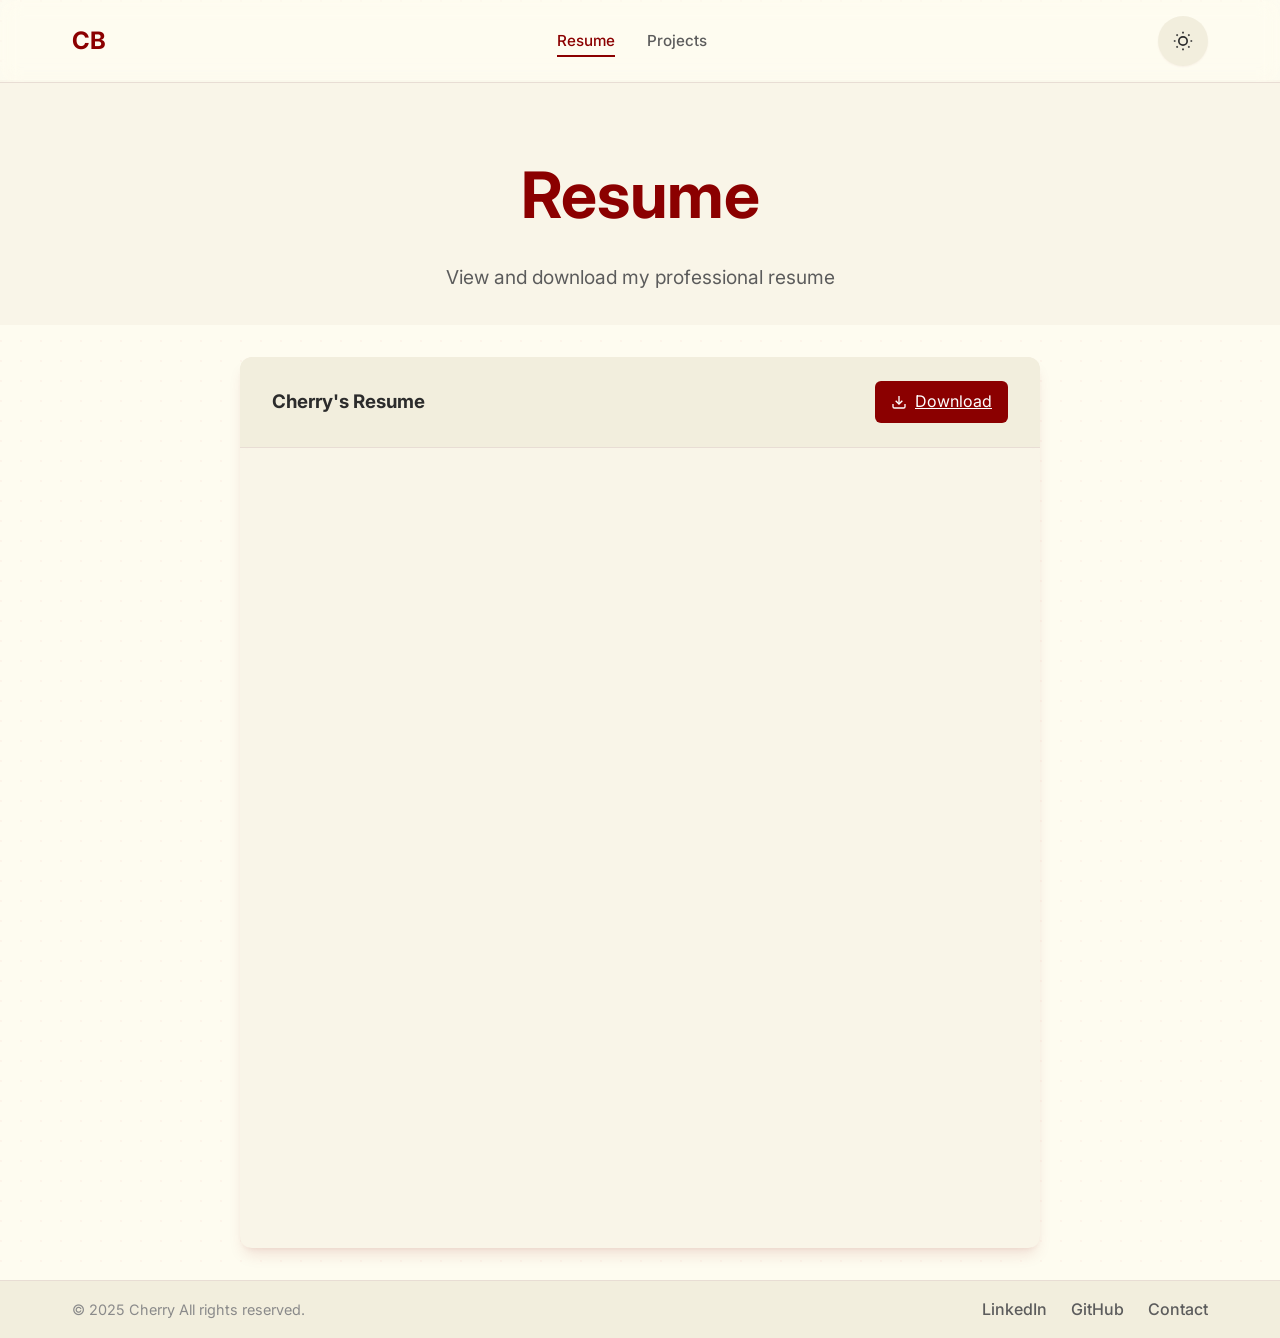
==== resume.html @ 14c986d5 "Update layout and styling: smaller triangle with text focus, clean PDF resume viewer, larger homepag" ====
<!DOCTYPE html>
<html lang="en">
<head>
    <meta charset="UTF-8">
    <meta name="viewport" content="width=device-width, initial-scale=1.0">
    <title>Resume - Cherry!</title>
    <link rel="stylesheet" href="styles.css">
    <link rel="preconnect" href="https://fonts.googleapis.com">
    <link rel="preconnect" href="https://fonts.gstatic.com" crossorigin>
    <link href="https://fonts.googleapis.com/css2?family=Inter:wght@300;400;500;600;700&display=swap" rel="stylesheet">
</head>
<body>
    <header class="header">
        <nav class="nav">
            <div class="nav-brand">
                <a href="index.html" class="logo-link">
                    <span class="logo">CB</span>
                </a>
            </div>
            <div class="nav-links">
                <a href="resume.html" class="nav-link active">Resume</a>
                <a href="projects.html" class="nav-link">Projects</a>
            </div>
            <button class="theme-toggle" id="theme-toggle" aria-label="Toggle theme">
                <svg class="theme-icon sun-icon" viewBox="0 0 24 24" fill="none" stroke="currentColor" stroke-width="2">
                    <circle cx="12" cy="12" r="5"/>
                    <path d="M12 1v2M12 21v2M4.22 4.22l1.42 1.42M18.36 18.36l1.42 1.42M1 12h2M21 12h2M4.22 19.78l1.42-1.42M18.36 5.64l1.42-1.42"/>
                </svg>
                <svg class="theme-icon moon-icon" viewBox="0 0 24 24" fill="none" stroke="currentColor" stroke-width="2">
                    <path d="M21 12.79A9 9 0 1 1 11.21 3 7 7 0 0 0 21 12.79z"/>
                </svg>
            </button>
        </nav>
    </header>

    <main class="main">
        <section class="page-header">
            <div class="container">
                <h1 class="page-title">Resume</h1>
                <p class="page-subtitle">View and download my professional resume</p>
            </div>
        </section>

        <section class="resume-section">
            <div class="container">
                <div class="resume-viewer">
                    <div class="viewer-header">
                        <h3>Cherry's Resume</h3>
                        <a href="Cherry Bhatt Resume.pdf" class="download-btn" download="Cherry_Bhatt_Resume.pdf">
                            <svg viewBox="0 0 24 24" fill="none" stroke="currentColor" stroke-width="2">
                                <path d="M21 15v4a2 2 0 0 1-2 2H5a2 2 0 0 1-2-2v-4"/>
                                <polyline points="7,10 12,15 17,10"/>
                                <line x1="12" y1="15" x2="12" y2="3"/>
                            </svg>
                            Download
                        </a>
                    </div>
        <div class="pdf-viewer">
            <iframe src="Cherry Bhatt Resume.pdf#toolbar=0&navpanes=0&scrollbar=0&statusbar=0&messages=0&scrollbar=0" 
                    width="100%" 
                    height="800px" 
                    frameborder="0"
                    class="resume-pdf">
            </iframe>
        </div>
                </div>
            </div>
        </section>
    </main>

    <footer class="footer">
        <div class="container">
            <div class="footer-content">
                <p>&copy; 2025 Cherry All rights reserved.</p>
                <div class="social-links">
                    <a href="https://www.linkedin.com/in/cherrybhatt/" class="social-link" aria-label="LinkedIn" target="_blank" rel="noopener noreferrer">LinkedIn</a>
                    <a href="#" class="social-link" aria-label="GitHub">GitHub</a>
                    <div class="contact-container">
                        <a href="#" class="social-link contact-link" aria-label="Contact" id="contact-link">Contact</a>
                        <div class="contact-tooltip" id="contact-tooltip">
                            <span class="contact-email">cbhatt@alumni.cmu.edu</span>
                            <span class="contact-copy">Click to copy</span>
                        </div>
                    </div>
                </div>
            </div>
        </div>
    </footer>

    <script src="script.js"></script>
    <script>
        // Initialize contact tooltip functionality
        document.addEventListener('DOMContentLoaded', () => {
            new ContactTooltip();
        });
    </script>
</body>
</html>
---- styles.css ----
/* CSS Custom Properties for Theme Management */
:root {
  /* Light Theme Colors - Soft Yellowish Cream Paper Base */
  --bg-primary: #fefcf0;
  --bg-secondary: #f9f5e8;
  --bg-tertiary: #f2eedd;
  --text-primary: #2c2c2c;
  --text-secondary: #5c5c5c;
  --text-muted: #8a8a8a;
  --accent-primary: #8b0000;
  --accent-secondary: #8b0000;
  --accent-tertiary: #8b0000;
  --border-color: #e8ddd4;
  --shadow-sm: 0 1px 2px 0 rgb(139 0 0 / 0.05);
  --shadow-md: 0 4px 6px -1px rgb(139 0 0 / 0.1), 0 2px 4px -2px rgb(139 0 0 / 0.1);
  --shadow-lg: 0 10px 15px -3px rgb(139 0 0 / 0.1), 0 4px 6px -4px rgb(139 0 0 / 0.1);
  --shadow-xl: 0 20px 25px -5px rgb(139 0 0 / 0.1), 0 8px 10px -6px rgb(139 0 0 / 0.1);
}

/* Dark Theme Colors - Deep with Crimson Accents */
[data-theme="dark"] {
  --bg-primary: #1a1a1a;
  --bg-secondary: #2a2a2a;
  --bg-tertiary: #3a3a3a;
  --text-primary: #f8f8f8;
  --text-secondary: #d4d4d4;
  --text-muted: #a0a0a0;
  --accent-primary: #8b0000;
  --accent-secondary: #8b0000;
  --accent-tertiary: #8b0000;
  --border-color: #404040;
  --shadow-sm: 0 1px 2px 0 rgb(139 0 0 / 0.3);
  --shadow-md: 0 4px 6px -1px rgb(139 0 0 / 0.3), 0 2px 4px -2px rgb(139 0 0 / 0.3);
  --shadow-lg: 0 10px 15px -3px rgb(139 0 0 / 0.3), 0 4px 6px -4px rgb(139 0 0 / 0.3);
  --shadow-xl: 0 20px 25px -5px rgb(139 0 0 / 0.3), 0 8px 10px -6px rgb(139 0 0 / 0.3);
}

/* Reset and Base Styles */
* {
  margin: 0;
  padding: 0;
  box-sizing: border-box;
}

html {
  scroll-behavior: smooth;
}

body {
  font-family: 'Inter', -apple-system, BlinkMacSystemFont, 'Segoe UI', Roboto, sans-serif;
  background-color: var(--bg-primary);
  background-image: 
    radial-gradient(circle at 1px 1px, rgba(220, 20, 60, 0.03) 1px, transparent 0);
  background-size: 20px 20px;
  color: var(--text-primary);
  line-height: 1.6;
  transition: background-color 0.3s ease, color 0.3s ease;
}

.container {
  max-width: 1200px;
  margin: 0 auto;
  padding: 0 2rem;
}

/* Header Styles */
.header {
  position: fixed;
  top: 0;
  left: 0;
  right: 0;
  z-index: 1000;
  background-color: rgba(255, 255, 255, 0.8);
  backdrop-filter: blur(10px);
  border-bottom: 1px solid var(--border-color);
  transition: background-color 0.3s ease;
}

[data-theme="dark"] .header {
  background-color: rgba(15, 23, 42, 0.8);
}

.homepage-header {
  padding: 2rem 0;
}

.homepage-header .nav {
  padding: 1.5rem 2rem;
}

.nav {
  display: flex;
  justify-content: space-between;
  align-items: center;
  padding: 1rem 2rem;
  max-width: 1200px;
  margin: 0 auto;
}

.logo {
  font-size: 1.5rem;
  font-weight: 700;
  background: linear-gradient(135deg, var(--accent-primary), var(--accent-secondary));
  -webkit-background-clip: text;
  -webkit-text-fill-color: transparent;
  background-clip: text;
}

.nav-links {
  display: flex;
  gap: 2rem;
  align-items: center;
}

.nav-link {
  color: var(--text-secondary);
  text-decoration: none;
  font-weight: 500;
  font-size: 0.95rem;
  transition: color 0.3s ease, transform 0.3s ease;
  position: relative;
}

.nav-link:hover {
  color: var(--accent-primary);
  transform: translateY(-2px);
}

.nav-link::after {
  content: '';
  position: absolute;
  bottom: -4px;
  left: 0;
  width: 0;
  height: 2px;
  background: var(--accent-primary);
  transition: width 0.3s ease;
}

.nav-link:hover::after {
  width: 100%;
}

.nav-link.active {
  color: var(--accent-primary);
}

.nav-link.active::after {
  width: 100%;
}

.logo-link {
  text-decoration: none;
}

/* Theme Toggle Button */
.theme-toggle {
  position: relative;
  width: 50px;
  height: 50px;
  border: none;
  border-radius: 50%;
  background-color: var(--bg-tertiary);
  color: var(--text-primary);
  cursor: pointer;
  display: flex;
  align-items: center;
  justify-content: center;
  transition: all 0.3s ease;
  box-shadow: var(--shadow-sm);
}

.theme-toggle:hover {
  transform: scale(1.05);
  box-shadow: var(--shadow-md);
}

.theme-toggle:active {
  transform: scale(0.95);
}

.theme-icon {
  width: 20px;
  height: 20px;
  transition: opacity 0.3s ease, transform 0.3s ease;
}

.moon-icon {
  position: absolute;
  opacity: 0;
  transform: rotate(180deg);
}

[data-theme="dark"] .sun-icon {
  opacity: 0;
  transform: rotate(180deg);
}

[data-theme="dark"] .moon-icon {
  opacity: 1;
  transform: rotate(0deg);
}

/* Main Content */
.main {
  margin-top: 80px;
}

/* Hero Section */
.hero {
  min-height: 100vh;
  display: flex;
  flex-direction: column;
  justify-content: center;
  align-items: center;
  padding: 2rem;
  position: relative;
  overflow: hidden;
}

.hero-content {
  display: grid;
  grid-template-columns: 2fr 1fr;
  gap: 3rem;
  align-items: center;
  max-width: 1200px;
  width: 100%;
  margin-bottom: 4rem;
}

.hero-text {
  z-index: 2;
}

.hero-title {
  font-size: clamp(2.5rem, 5vw, 4rem);
  font-weight: 700;
  line-height: 1.1;
  margin-bottom: 1.5rem;
}

.greeting {
  display: block;
  font-size: clamp(1.2rem, 2.5vw, 1.5rem);
  font-weight: 400;
  color: var(--text-secondary);
  margin-bottom: 0.5rem;
}

.name {
  display: block;
  background: linear-gradient(135deg, var(--accent-primary), var(--accent-secondary), var(--accent-tertiary));
  -webkit-background-clip: text;
  -webkit-text-fill-color: transparent;
  background-clip: text;
  background-size: 200% 200%;
  animation: gradientShift 3s ease-in-out infinite;
}

@keyframes gradientShift {
  0%, 100% { background-position: 0% 50%; }
  50% { background-position: 100% 50%; }
}

.hero-subtitle {
  font-size: clamp(1.1rem, 2vw, 1.3rem);
  color: var(--text-secondary);
  margin-bottom: 1rem;
  font-weight: 500;
}

.hero-description {
  font-size: 1.1rem;
  color: var(--text-muted);
  max-width: 500px;
  line-height: 1.7;
}

/* Hero Visual */
.hero-visual {
  display: flex;
  justify-content: center;
  align-items: center;
  position: relative;
}

.triangle-container {
  display: flex;
  justify-content: center;
  align-items: center;
  width: 400px;
  height: 400px;
  padding: 50px;
}

.triangle-shape {
  width: 70%;
  height: 70%;
  animation: rotate 20s linear infinite;
  filter: drop-shadow(0 4px 8px rgba(220, 20, 60, 0.2));
}

.triangle-shape circle {
  transition: all 0.3s ease;
  filter: drop-shadow(0 2px 4px rgba(139, 0, 0, 0.3));
  transform-origin: center;
}

.triangle-shape circle:hover {
  fill: var(--accent-secondary);
  transform: scale(1.2);
  transform-origin: center;
}

@keyframes rotate {
  from { transform: rotate(0deg); }
  to { transform: rotate(360deg); }
}

.floating-elements {
  position: relative;
  width: 400px;
  height: 400px;
  display: flex;
  align-items: center;
  justify-content: center;
}

.floating-cherry {
  position: absolute;
  animation: float 6s ease-in-out infinite;
  filter: drop-shadow(0 8px 16px rgba(220, 20, 60, 0.2));
}

.cherry-image {
  width: 100%;
  height: 100%;
  object-fit: cover;
  border-radius: 50%;
  transition: transform 0.3s ease;
}

.floating-cherry:hover .cherry-image {
  transform: scale(1.1) rotate(5deg);
}

.cherry-1 {
  width: 80px;
  height: 80px;
  top: 50%;
  left: 50%;
  transform: translate(-50%, -175%);
  animation-delay: 0s;
}

.cherry-2 {
  width: 80px;
  height: 80px;
  top: 50%;
  left: 50%;
  transform: translate(-175%, 87.5%);
  animation-delay: -2s;
}

.cherry-3 {
  width: 80px;
  height: 80px;
  top: 50%;
  left: 50%;
  transform: translate(75%, 87.5%);
  animation-delay: -4s;
}

@keyframes float {
  0%, 100% { transform: translateY(0px) rotate(0deg); }
  33% { transform: translateY(-20px) rotate(5deg); }
  66% { transform: translateY(-10px) rotate(-3deg); }
}

/* Scroll Indicator */
.scroll-indicator {
  display: flex;
  flex-direction: column;
  align-items: center;
  gap: 0.5rem;
  color: var(--text-muted);
  animation: bounce 2s infinite;
}

.scroll-arrow {
  width: 2px;
  height: 30px;
  background: linear-gradient(to bottom, var(--accent-primary), transparent);
  position: relative;
}

.scroll-arrow::after {
  content: '';
  position: absolute;
  bottom: 0;
  left: -4px;
  width: 10px;
  height: 10px;
  border-right: 2px solid var(--accent-primary);
  border-bottom: 2px solid var(--accent-primary);
  transform: rotate(45deg);
}

@keyframes bounce {
  0%, 20%, 50%, 80%, 100% { transform: translateY(0); }
  40% { transform: translateY(-10px); }
  60% { transform: translateY(-5px); }
}

/* About Section */
.about {
  padding: 6rem 0;
  background-color: var(--bg-secondary);
}

.section-title {
  font-size: clamp(2rem, 4vw, 3rem);
  font-weight: 700;
  text-align: center;
  margin-bottom: 3rem;
  background: linear-gradient(135deg, var(--accent-primary), var(--accent-secondary));
  -webkit-background-clip: text;
  -webkit-text-fill-color: transparent;
  background-clip: text;
}

.about-content {
  max-width: 800px;
  margin: 0 auto;
  text-align: center;
}

.about-text p {
  font-size: 1.2rem;
  color: var(--text-secondary);
  margin-bottom: 2rem;
  line-height: 1.8;
}

.skills {
  display: flex;
  flex-wrap: wrap;
  justify-content: center;
  gap: 1rem;
}

.skill-tag {
  padding: 0.5rem 1.5rem;
  background: linear-gradient(135deg, var(--accent-primary), var(--accent-secondary));
  color: white;
  border-radius: 25px;
  font-weight: 500;
  font-size: 0.9rem;
  box-shadow: var(--shadow-sm);
  transition: transform 0.3s ease, box-shadow 0.3s ease;
}

.skill-tag:hover {
  transform: translateY(-2px);
  box-shadow: var(--shadow-md);
}

.skill-tag.link {
  text-decoration: none;
  cursor: pointer;
}

.skill-tag.link:hover {
  transform: translateY(-2px);
  box-shadow: var(--shadow-md);
}


/* Footer */
.footer {
  background-color: var(--bg-tertiary);
  padding: 1rem 0;
  border-top: 1px solid var(--border-color);
}

.footer-content {
  display: flex;
  justify-content: space-between;
  align-items: center;
  flex-wrap: wrap;
  gap: 1rem;
}

.footer-content p {
  color: var(--text-muted);
  font-size: 0.9rem;
}

.social-links {
  display: flex;
  gap: 1.5rem;
}

.social-link {
  color: var(--text-secondary);
  text-decoration: none;
  font-weight: 500;
  transition: color 0.3s ease, transform 0.3s ease;
}

.social-link:hover {
  color: var(--accent-primary);
  transform: translateY(-2px);
}

/* Contact Tooltip Styles */
.contact-container {
  position: relative;
  display: inline-block;
}

.contact-tooltip {
  position: absolute;
  bottom: 100%;
  left: 50%;
  transform: translateX(-50%);
  background-color: var(--bg-primary);
  border: 1px solid var(--border-color);
  border-radius: 8px;
  padding: 12px 16px;
  box-shadow: var(--shadow-lg);
  opacity: 0;
  visibility: hidden;
  transition: all 0.3s ease;
  z-index: 1000;
  min-width: 200px;
  text-align: center;
  backdrop-filter: blur(10px);
}

.contact-tooltip::after {
  content: '';
  position: absolute;
  top: 100%;
  left: 50%;
  transform: translateX(-50%);
  border: 6px solid transparent;
  border-top-color: var(--bg-primary);
}

.contact-tooltip.show {
  opacity: 1;
  visibility: visible;
  transform: translateX(-50%) translateY(-8px);
}

.contact-email {
  display: block;
  font-weight: 500;
  color: var(--text-primary);
  margin-bottom: 4px;
}

.contact-copy {
  display: block;
  font-size: 0.8rem;
  color: var(--text-muted);
  font-style: italic;
}

/* Page Styles */
.page-header {
  padding: 4rem 0 2rem;
  text-align: center;
  background-color: var(--bg-secondary);
}

.page-title {
  font-size: clamp(2.5rem, 5vw, 4rem);
  font-weight: 700;
  margin-bottom: 1rem;
  background: linear-gradient(135deg, var(--accent-primary), var(--accent-secondary));
  -webkit-background-clip: text;
  -webkit-text-fill-color: transparent;
  background-clip: text;
}

.page-subtitle {
  font-size: 1.2rem;
  color: var(--text-secondary);
  max-width: 600px;
  margin: 0 auto;
}

/* Resume Page Styles */
.resume-section {
  padding: 2rem 0;
}

.resume-upload {
  max-width: 600px;
  margin: 0 auto;
}

.upload-area {
  border: 2px dashed var(--border-color);
  border-radius: 12px;
  padding: 3rem 2rem;
  text-align: center;
  transition: all 0.3s ease;
  background-color: var(--bg-secondary);
}

.upload-area:hover {
  border-color: var(--accent-primary);
  background-color: var(--bg-tertiary);
}

.upload-icon {
  width: 60px;
  height: 60px;
  margin: 0 auto 1.5rem;
  color: var(--accent-primary);
}

.upload-icon svg {
  width: 100%;
  height: 100%;
}

.upload-area h3 {
  font-size: 1.5rem;
  margin-bottom: 0.5rem;
  color: var(--text-primary);
}

.upload-area p {
  color: var(--text-secondary);
  margin-bottom: 2rem;
}

.upload-btn {
  background: linear-gradient(135deg, var(--accent-primary), var(--accent-secondary));
  color: white;
  border: none;
  padding: 0.75rem 2rem;
  border-radius: 25px;
  font-weight: 500;
  cursor: pointer;
  transition: transform 0.3s ease, box-shadow 0.3s ease;
}

.upload-btn:hover {
  transform: translateY(-2px);
  box-shadow: var(--shadow-lg);
}

.resume-viewer {
  max-width: 800px;
  margin: 0 auto;
  background-color: var(--bg-secondary);
  border-radius: 12px;
  overflow: hidden;
  box-shadow: var(--shadow-lg);
}

.viewer-header {
  display: flex;
  justify-content: space-between;
  align-items: center;
  padding: 1.5rem 2rem;
  background-color: var(--bg-tertiary);
  border-bottom: 1px solid var(--border-color);
}

.viewer-header h3 {
  color: var(--text-primary);
  margin: 0;
}

.download-btn {
  display: flex;
  align-items: center;
  gap: 0.5rem;
  background: var(--accent-primary);
  color: white;
  border: none;
  padding: 0.5rem 1rem;
  border-radius: 6px;
  cursor: pointer;
  transition: background-color 0.3s ease;
}

.download-btn:hover {
  background: var(--accent-secondary);
}

.download-btn svg {
  width: 16px;
  height: 16px;
}

.pdf-viewer {
  padding: 0;
  text-align: center;
}

.resume-pdf {
  border: none;
  border-radius: 8px;
  box-shadow: var(--shadow-lg);
  background: var(--bg-secondary);
  width: 100%;
  max-width: 800px;
  margin: 0 auto;
  display: block;
}

/* Projects Page Styles */
.projects-section {
  padding: 4rem 0;
}

.coming-soon {
  max-width: 600px;
  margin: 0 auto;
  text-align: center;
  padding: 3rem 2rem;
}

.coming-soon-icon {
  width: 80px;
  height: 80px;
  margin: 0 auto 2rem;
  color: var(--accent-primary);
  animation: pulse 2s infinite;
}

.coming-soon-icon svg {
  width: 100%;
  height: 100%;
}

@keyframes pulse {
  0%, 100% { opacity: 1; }
  50% { opacity: 0.6; }
}

.coming-soon h2 {
  font-size: 2rem;
  margin-bottom: 1rem;
  color: var(--text-primary);
}

.coming-soon p {
  color: var(--text-secondary);
  margin-bottom: 2rem;
  font-size: 1.1rem;
}

.project-list {
  list-style: none;
  padding: 0;
  margin: 2rem 0;
  text-align: left;
  max-width: 400px;
  margin-left: auto;
  margin-right: auto;
}

.project-list li {
  padding: 0.75rem 0;
  color: var(--text-secondary);
  border-bottom: 1px solid var(--border-color);
  position: relative;
  padding-left: 1.5rem;
}

.project-list li::before {
  content: '→';
  position: absolute;
  left: 0;
  color: var(--accent-primary);
  font-weight: bold;
}

.project-list li:last-child {
  border-bottom: none;
}

.contact-cta {
  margin-top: 2rem;
  padding: 1.5rem;
  background-color: var(--bg-secondary);
  border-radius: 8px;
  border: 1px solid var(--border-color);
}

.contact-cta a {
  color: var(--accent-primary);
  text-decoration: none;
  font-weight: 500;
}

.contact-cta a:hover {
  text-decoration: underline;
}

/* Responsive Design */
@media (max-width: 768px) {
  .hero-content {
    grid-template-columns: 1fr;
    gap: 2rem;
    text-align: center;
  }
  
  .hero-visual {
    order: -1;
  }
  
  .triangle-container {
    width: 350px;
    height: 350px;
    padding: 40px;
  }
  
  .floating-elements {
    width: 300px;
    height: 300px;
  }
  
  .nav {
    padding: 1rem;
  }
  
  .nav-links {
    gap: 1.5rem;
  }
  
  .nav-link {
    font-size: 0.9rem;
  }
  
  .container {
    padding: 0 1rem;
  }
  
  .footer-content {
    flex-direction: column;
    text-align: center;
  }
  
  .skills {
    justify-content: center;
  }
}

@media (max-width: 480px) {
  .hero {
    padding: 1rem;
  }
  
  .triangle-container {
    width: 300px;
    height: 300px;
    padding: 30px;
  }
  
  .floating-elements {
    width: 250px;
    height: 250px;
  }
  
  .cherry-1 {
    width: 60px;
    height: 60px;
  }
  
  .cherry-2 {
    width: 60px;
    height: 60px;
  }
  
  .cherry-3 {
    width: 60px;
    height: 60px;
  }
}

/* Smooth transitions for theme changes */
* {
  transition: background-color 0.3s ease, color 0.3s ease, border-color 0.3s ease;
}

/* Focus styles for accessibility */
.theme-toggle:focus,
.social-link:focus {
  outline: 2px solid var(--accent-primary);
  outline-offset: 2px;
}

/* Reduced motion preference */
@media (prefers-reduced-motion: reduce) {
  * {
    animation-duration: 0.01ms !important;
    animation-iteration-count: 1 !important;
    transition-duration: 0.01ms !important;
  }
}
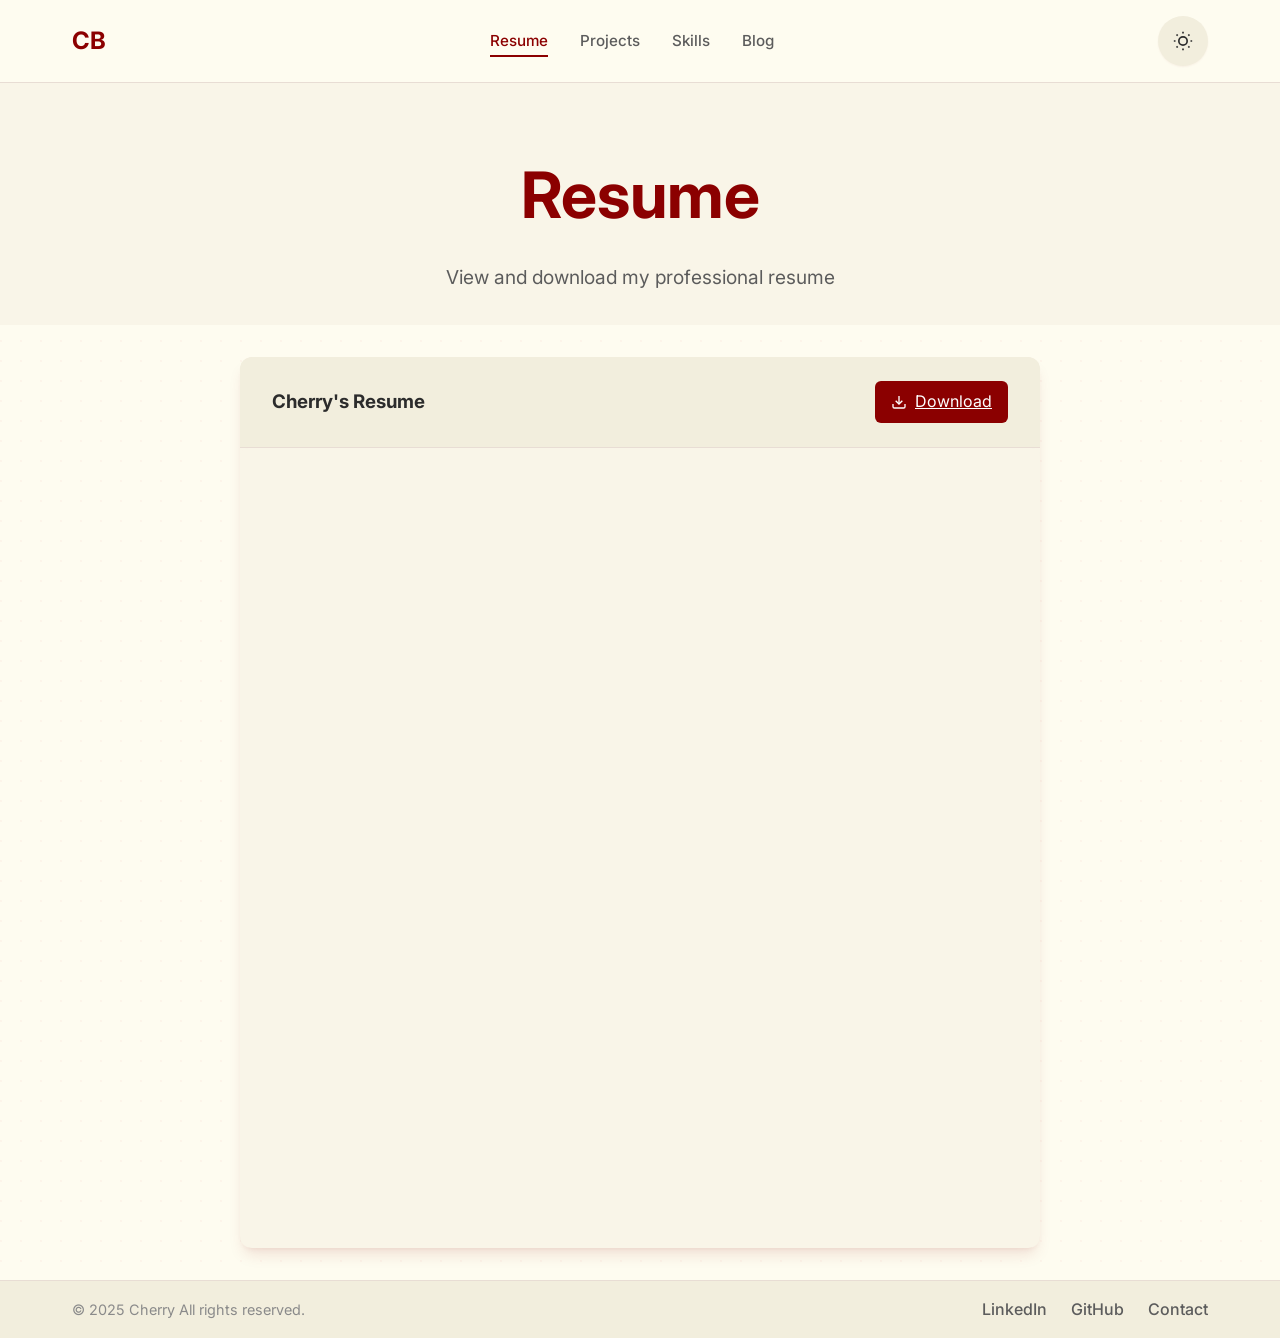
==== commit b56ec74f: "Add Blog and Skills pages, fix navigation alignment, uniform contact sections, and update theme colo" ====
--- a/resume.html
+++ b/resume.html
@@ -20,6 +20,8 @@
             <div class="nav-links">
                 <a href="resume.html" class="nav-link active">Resume</a>
                 <a href="projects.html" class="nav-link">Projects</a>
+                <a href="skills.html" class="nav-link">Skills</a>
+                <a href="blog.html" class="nav-link">Blog</a>
             </div>
             <button class="theme-toggle" id="theme-toggle" aria-label="Toggle theme">
                 <svg class="theme-icon sun-icon" viewBox="0 0 24 24" fill="none" stroke="currentColor" stroke-width="2">
--- a/styles.css
+++ b/styles.css
@@ -25,14 +25,14 @@
   --text-primary: #f8f8f8;
   --text-secondary: #d4d4d4;
   --text-muted: #a0a0a0;
-  --accent-primary: #8b0000;
-  --accent-secondary: #8b0000;
-  --accent-tertiary: #8b0000;
+  --accent-primary: #20B2AA;
+  --accent-secondary: #20B2AA;
+  --accent-tertiary: #20B2AA;
   --border-color: #404040;
-  --shadow-sm: 0 1px 2px 0 rgb(139 0 0 / 0.3);
-  --shadow-md: 0 4px 6px -1px rgb(139 0 0 / 0.3), 0 2px 4px -2px rgb(139 0 0 / 0.3);
-  --shadow-lg: 0 10px 15px -3px rgb(139 0 0 / 0.3), 0 4px 6px -4px rgb(139 0 0 / 0.3);
-  --shadow-xl: 0 20px 25px -5px rgb(139 0 0 / 0.3), 0 8px 10px -6px rgb(139 0 0 / 0.3);
+  --shadow-sm: 0 1px 2px 0 rgb(32 178 170 / 0.3);
+  --shadow-md: 0 4px 6px -1px rgb(32 178 170 / 0.3), 0 2px 4px -2px rgb(32 178 170 / 0.3);
+  --shadow-lg: 0 10px 15px -3px rgb(32 178 170 / 0.3), 0 4px 6px -4px rgb(32 178 170 / 0.3);
+  --shadow-xl: 0 20px 25px -5px rgb(32 178 170 / 0.3), 0 8px 10px -6px rgb(32 178 170 / 0.3);
 }
 
 /* Reset and Base Styles */
@@ -70,15 +70,12 @@
   left: 0;
   right: 0;
   z-index: 1000;
-  background-color: rgba(255, 255, 255, 0.8);
+  background-color: var(--bg-primary);
   backdrop-filter: blur(10px);
   border-bottom: 1px solid var(--border-color);
   transition: background-color 0.3s ease;
 }
 
-[data-theme="dark"] .header {
-  background-color: rgba(15, 23, 42, 0.8);
-}
 
 .homepage-header {
   padding: 2rem 0;
@@ -568,6 +565,13 @@
   font-style: italic;
 }
 
+.contact-text {
+  color: var(--accent-primary);
+  font-weight: 500;
+  cursor: pointer;
+  transition: color 0.3s ease;
+}
+
 /* Page Styles */
 .page-header {
   padding: 4rem 0 2rem;
@@ -721,6 +725,67 @@
   padding: 4rem 0;
 }
 
+/* Blog Page Styles */
+.blog-section {
+  padding: 4rem 0;
+}
+
+/* Skills Page Styles */
+.skills-section {
+  padding: 4rem 0;
+}
+
+.skills-grid {
+  display: grid;
+  grid-template-columns: repeat(auto-fit, minmax(300px, 1fr));
+  gap: 2rem;
+  margin-bottom: 3rem;
+}
+
+.skill-category {
+  background: var(--bg-secondary);
+  padding: 2rem;
+  border-radius: 12px;
+  border: 1px solid var(--border-color);
+  transition: all 0.3s ease;
+}
+
+.skill-category:hover {
+  transform: translateY(-2px);
+  box-shadow: var(--shadow-lg);
+}
+
+.skill-category h3 {
+  font-size: 1.25rem;
+  font-weight: 600;
+  color: var(--accent-primary);
+  margin-bottom: 1rem;
+  display: flex;
+  align-items: center;
+  gap: 0.5rem;
+}
+
+.skill-tags {
+  display: flex;
+  flex-wrap: wrap;
+  gap: 0.75rem;
+}
+
+.skill-tag {
+  background: var(--accent-primary);
+  color: white;
+  padding: 0.5rem 1rem;
+  border-radius: 20px;
+  font-size: 0.875rem;
+  font-weight: 500;
+  transition: all 0.3s ease;
+}
+
+.skill-tag:hover {
+  background: var(--accent-secondary);
+  transform: scale(1.05);
+}
+
 .coming-soon {
   max-width: 600px;
   margin: 0 auto;
